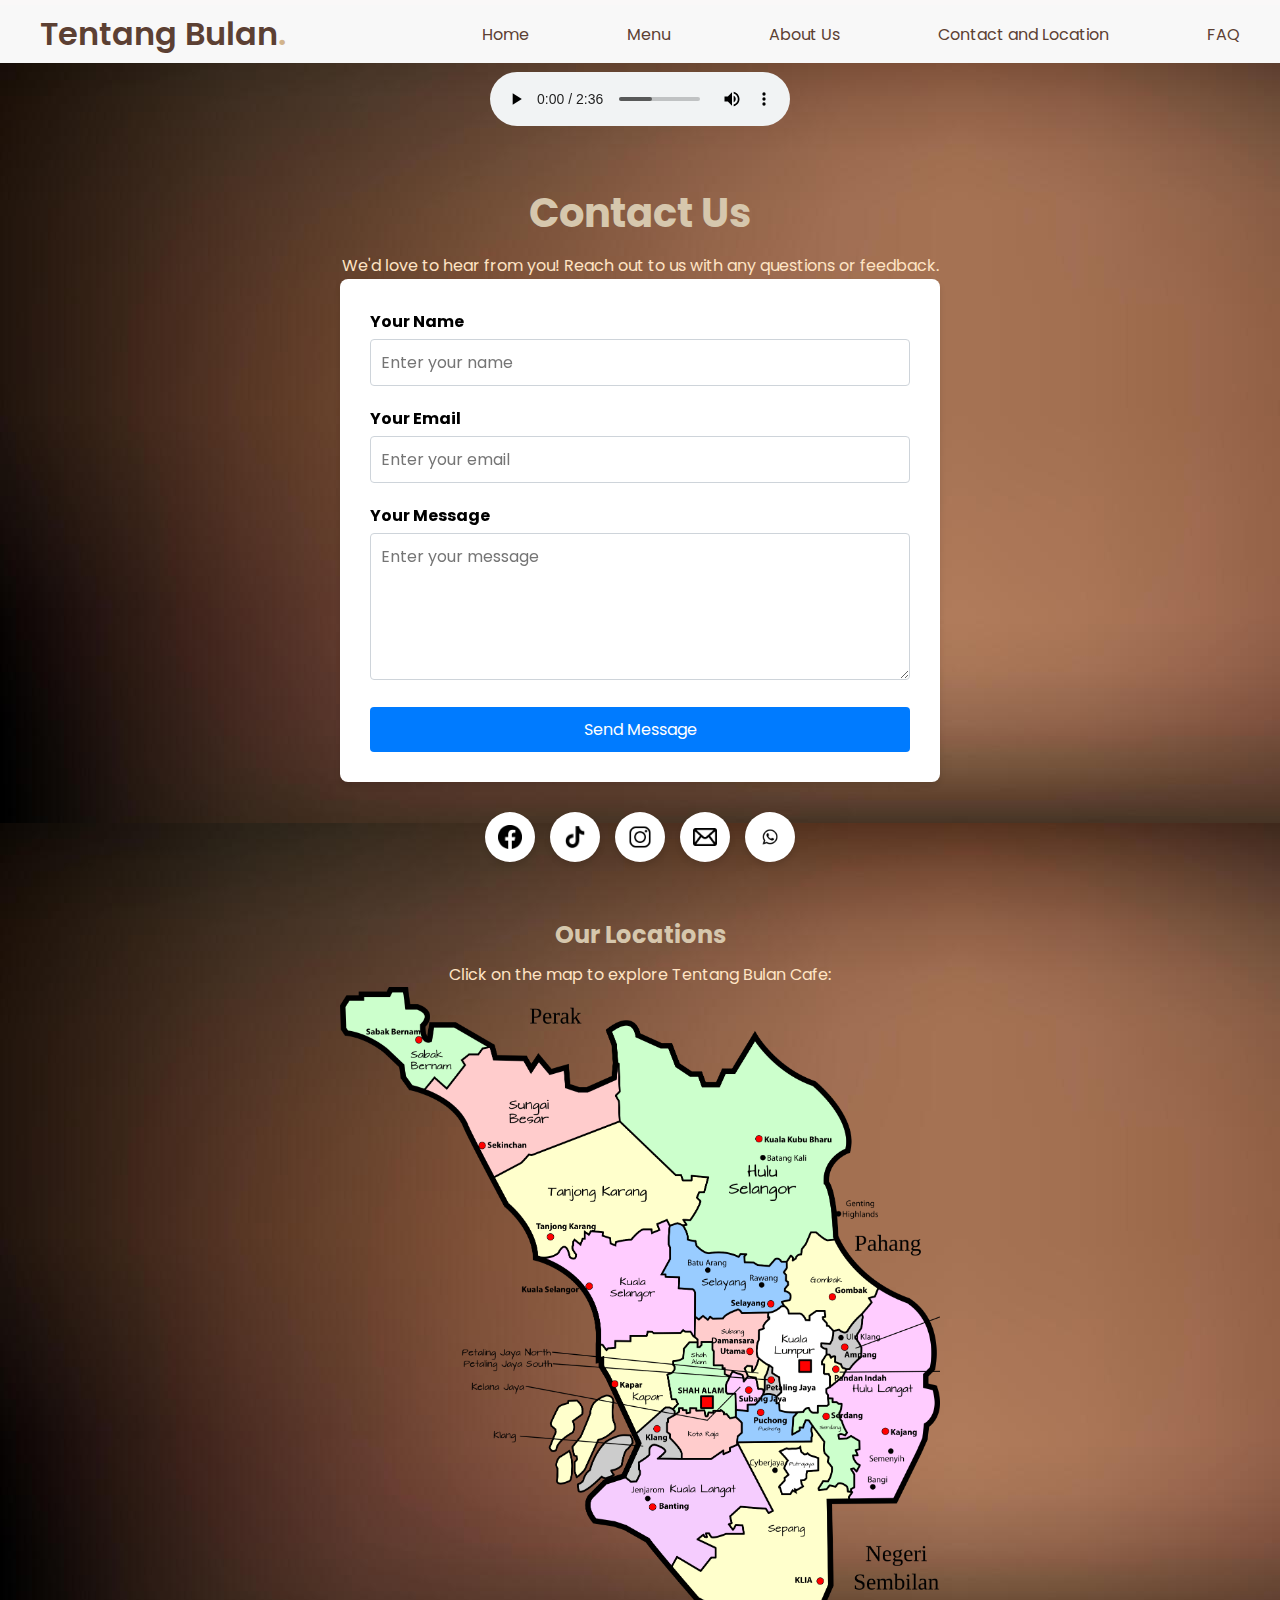
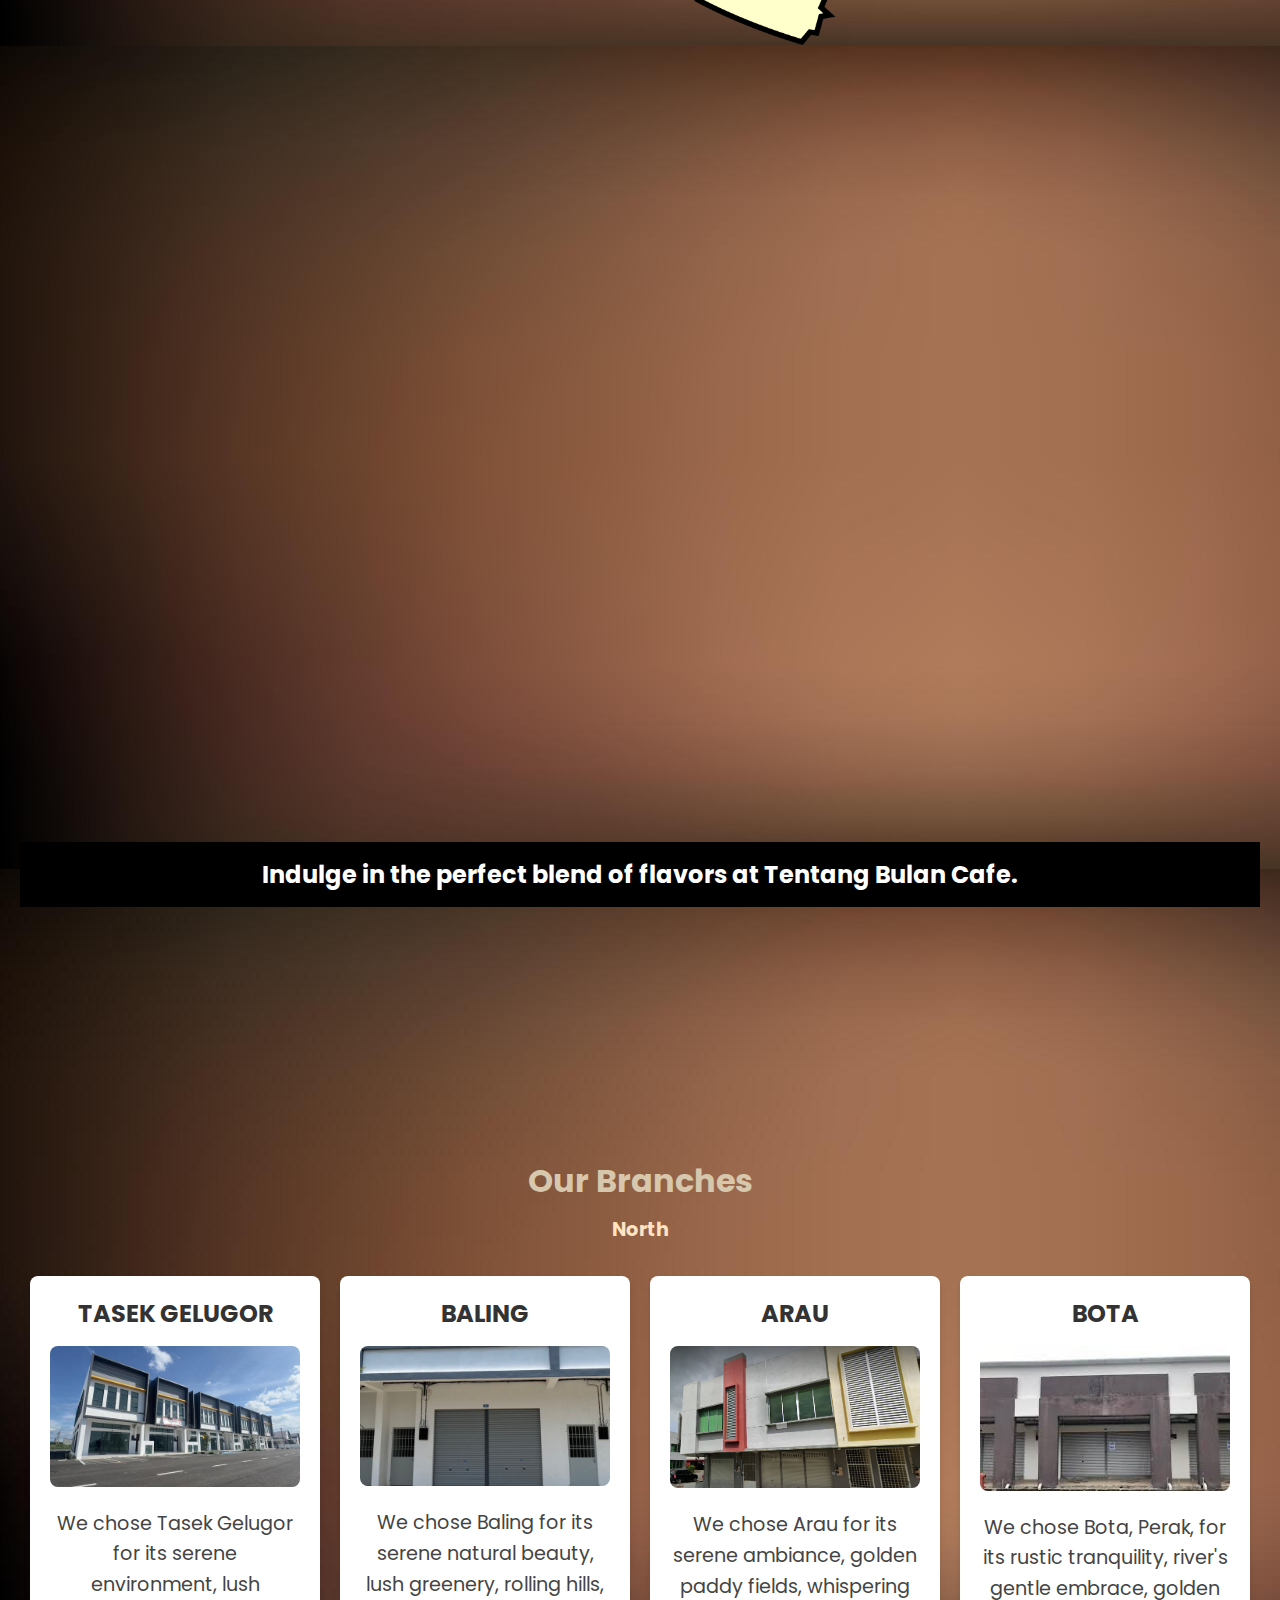
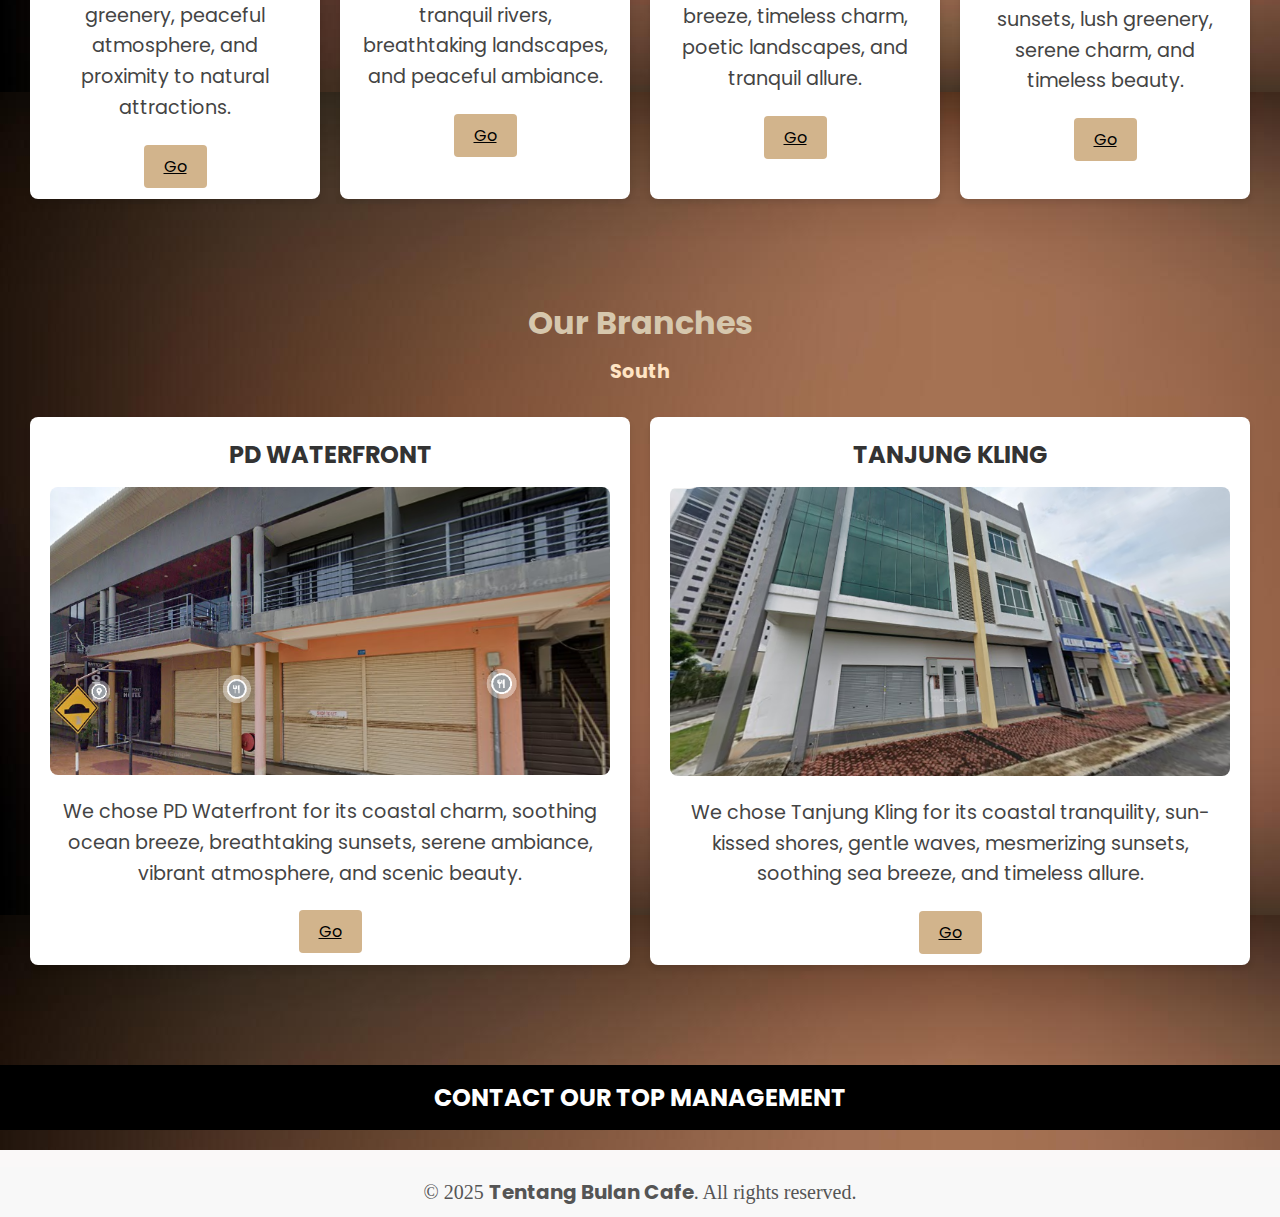
==== contactus.html @ 92063b0c "Add files via upload" ====
<!DOCTYPE html>
<html lang="en">
<head>
  <link rel="stylesheet" href="style.css">
  <meta charset="UTF-8">
  <meta name="viewport" content="width=device-width, initial-scale=1.0">
  <title>Contact Us</title>
  <style>
    body {
      font-family: Arial, sans-serif;
      margin: 0;
      padding: 0;
    }

    .contact-section {
      color: white;
      padding: 50px 20px;
      text-align: center;
    }

    .container {
      max-width: 600px;
      margin: 0 auto;
    }

    h1, h2, h3 {
      color: #d6c7ad;
      margin-bottom: 10px;
    }

    h1 {
      font-size: 2.5rem;
    }

    p {
      font-size: 1rem;
      line-height: 1.6;
      color: bisque;
    }

    .contact-form {
      background-color: white;
      color: black;
      padding: 30px;
      border-radius: 8px;
      box-shadow: 0 4px 6px rgba(0, 0, 0, 0.1);
      transition: transform 0.3s ease;
    }

    .contact-form:hover {
      transform: scale(1.02);
    }

    .form-group {
      margin-bottom: 20px;
      text-align: left;
      position: relative;
    }

    label {
      display: block;
      font-weight: bold;
      margin-bottom: 5px;
      transition: color 0.3s ease;
    }

    input, textarea {
      width: 100%;
      padding: 10px;
      border: 1px solid #ced4da;
      border-radius: 4px;
      font-size: 1rem;
      transition: all 0.3s ease;
    }

    input:focus, textarea:focus {
      border-color: #007bff;
      outline: none;
      box-shadow: 0 0 8px rgba(0, 123, 255, 0.5);
    }

    input:focus ~ label, textarea:focus ~ label {
      color: #007bff;
      top: -10px;
      font-size: 0.9rem;
    }

    input:not(:placeholder-shown), textarea:not(:placeholder-shown) {
      border-color: #007bff;
    }

    button {
      width: 100%;
      padding: 10px;
      background-color: #007bff;
      color: white;
      border: none;
      border-radius: 4px;
      font-size: 1rem;
      cursor: pointer;
      transition: background-color 0.3s ease, transform 0.2s ease;
    }

    button:hover {
      background-color: #003d80;
      transform: scale(1.05);
    }

    .social-icons {
      margin-top: 30px;
      display: flex;
      justify-content: center;
      gap: 15px;
    }

    .social-icons a {
      display: inline-block;
      width: 50px;
      height: 50px;
      border-radius: 50%;
      background-color: white;
      box-shadow: 0 4px 6px rgba(0, 0, 0, 0.1);
      display: flex;
      justify-content: center;
      align-items: center;
      transition: transform 0.3s ease;
    }

    .social-icons a img {
      width: 24px;
      height: 24px;
    }

    .social-icons a:hover {
      transform: scale(1.1);
    }

    .full-screen-video {
        width: 100vw; /* 100% of the viewport width */
        height: auto;  /* Maintain aspect ratio */
        display: block; /* Remove any default spacing */
    }

    .image-map {
      margin-top: 30px;
      text-align: left;
    }

    .image-map img {
      max-width: 100%;
      transition: transform 0.3s ease;
    }

    .image-map img:hover {
      transform: scale(1.05);
    }

    /* Keyframes for sliding animation */
    @keyframes slideInFromLeft {
      from {
        transform: translateX(-100%);
        opacity: 0;
      }
      to {
        transform: translateX(0);
        opacity: 1;
      }
    }

    /* Description Section */
    .description {
      margin-top: 20px;
      font-size: 1rem;
      color: #333;
      line-height: 1.6;
      text-align: justify;
      font-style: italic;
      padding: 20px;
      background-color: #f9f9f9;
      border-radius: 8px;
      box-shadow: 0 4px 6px rgba(0, 0, 0, 0.1);
      opacity: 0;
      transform: translateX(-100%);
      animation: slideInFromLeft 1s ease-out forwards;
      animation-delay: 0.5s;
    }

    /* Trigger animation on scroll */
    .description[data-visible="true"] {
      animation: slideInFromLeft 1s ease-out forwards;
    }

    /* Indie Sentences Slideshow */
    .indie-slider {
      width: 100%;
      overflow: hidden;
      margin-top: 50px;
      background-color: black;
    }

    .indie-slider-wrapper {
      display: flex;
      animation: slide 30s infinite;
    }

    .indie-slider-item {
      flex: 0 0 100%;
      text-align: center;
      font-size: 1.5rem;
      padding: 15px 0;
      font-family: 'Courier New', Courier, monospace;
      color: white;
      white-space: nowrap;
    }

    @keyframes slide {
      0% {
        transform: translateX(0);
      }
      20% {
        transform: translateX(-100%);
      }
      40% {
        transform: translateX(-200%);
      }
      60% {
        transform: translateX(-300%);
      }
      80% {
        transform: translateX(-400%);
      }
      100% {
        transform: translateX(-500%);
      }
    }

    /* Responsive adjustments */
    @media (max-width: 600px) {
      .indie-slider-item {
        font-size: 1.2rem;
      }
    }

    .branches-section {
  text-align: center;
  padding: 50px 20px;
}

.branches-section h2 {
  color: #d6c7ad;
  margin-bottom: 10px;
  font-size: 2rem;
}

.branches-section p {
  font-size: 1.2rem;
  color: bisque;
  margin-bottom: 30px;
}

.branches-container {
  display: grid;
  grid-template-columns: repeat(auto-fit, minmax(250px, 1fr));
  gap: 20px;
  padding: 0 10px;
}

.branch-card {
  background-color: white;
  border-radius: 8px;
  box-shadow: 0 4px 6px rgba(0, 0, 0, 0.1);
  padding: 20px;
  transition: transform 0.3s ease, box-shadow 0.3s ease;
  text-align: center;
}

.branch-card:hover {
  transform: scale(1.05);
  box-shadow: 0 6px 10px rgba(0, 0, 0, 0.2);
}

.branch-card h3 {
  font-size: 1.5rem;
  margin-bottom: 15px;
  color: #333;
}

.branch-image img {
  width: 100%;
  height: auto;
  border-radius: 8px;
  margin-bottom: 15px;
}

.branch-description {
  font-size: 1rem;
  color: #555;
  margin-bottom: 20px;
}

.branch-button {
  background-color: tan;
  color: black;
  padding: 10px 20px;
  border: none;
  border-radius: 4px;
  cursor: pointer;
  font-size: 1rem;
  transition: background-color 0.3s ease, transform 0.2s ease;
}

.branch-button:hover {
  background-color: papayawhip;
  transform: scale(1.05);
}

.full-screen-video {
        width: 100vw; /* 100% of the viewport width */
        height: auto;  /* Maintain aspect ratio */
        display: block; /* Remove any default spacing */
    }

    .footer-column {
      color: black;
      flex: 1;
      padding: 10px;
      min-width: 200px;
    }

    .footer-column h3 {
      color: black;
      font-size: 16px;
      margin-bottom: 10px;
      text-transform: uppercase;
    }

    .footer-column a {
      color: black;
      text-decoration: none;
      display: block;
      margin-bottom: 5px;
    }

    .footer {
      text-align: center;
      margin-top: 20px;
      font-size:20px;
      color: #555;
      background-color: #f8f8f8;
      padding: 10px 0;
      border-top: 17px solid #faf8f8;
      font-family: 'Pacifico', cursive;
    }
    .footer a {
      color: #555;
      text-decoration: none;
      font-weight: bold;
    }
    .footer a:hover {
      color: #000;
    }

  </style>
</head>
<body>

  <header>
    <nav class="navbar">
        <a href="#" class="logo">Tentang Bulan<span>.</span></a>
        <a class="menu-links">
            <a href="index.html">Home</a>
            <a href="cafemenu.html">Menu</a>
            <a href="aboutusnew.html">About Us</a>
            <a href="contactus.html">Contact and Location</a>
            <a href="question.html">FAQ</a> 
    </nav>
</header>

<br><br><br><br>

  <div style="text-align:center;">
  <audio controls autoplay>
  <source src="audio/golden_eye_backsound_aesthetic_backsound_youtube_128_ytshorts_savetube.mp3" type="audio/ogg">
  <source src="audio/golden_eye_backsound_aesthetic_backsound_youtube_128_ytshorts_savetube.mp3" type="audio/mpeg">
  Your browser does not support the audio element.
  </div>
  </audio>

  <section class="contact-section">
    <div class="container">
      <h1>Contact Us</h1>
      <p>We'd love to hear from you! Reach out to us with any questions or feedback.</p>
      
      <form class="contact-form" action="#" method="post">
        <div class="form-group">
          <label for="name">Your Name</label>
          <input type="text" id="name" name="name" placeholder="Enter your name" required>
        </div>
        <div class="form-group">
          <label for="email">Your Email</label>
          <input type="email" id="email" name="email" placeholder="Enter your email" required>
        </div>
        <div class="form-group">
          <label for="message">Your Message</label>
          <textarea id="message" name="message" rows="5" placeholder="Enter your message" required></textarea>
        </div>
        <button type="submit" class="submit-btn">Send Message</button>
      </form>

      <div class="social-icons">
        <a href="https://www.facebook.com" target="_self" title="Facebook">
          <img src="images/Facebook-icon-black-PNG-large-size.png" alt="Facebook">
        </a>
        <a href="https://www.tiktok.com" target="_blank" title="TikTok">
          <img src="images/pngimg.com - tiktok_PNG27.png" alt="TikTok">
        </a>
        <a href="https://www.instagram.com" target="_self" title="Instagram">
          <img src="images/free-instagram-logo-icon-3497-thumb.png" alt="Instagram">
        </a>
        <a href="mailto:your-email@example.com" target="_blank" title="Email">
          <img src="images/EMAIL.png" alt="Email">
        </a>
        <a href="https://wa.me/1234567890" target="_self" title="WhatsApp">
          <img src="images/whatsapp_512_black.png" alt="WhatsApp">
        </a>
      </div> <br>


      <!-- Description of Map -->
      <div class="image-map">
        <h2 align="center">Our Locations</h2>
        <p align="center">Click on the map to explore Tentang Bulan Cafe:</p>
        <img src="images/selangor-area-map.png" usemap="#image-map" alt="Map of Selangor area">
        <map name="image-map">
          <area target="_blank" 
                alt="MAIN_BRANCH_TENTANG_BULAN_CAFE" 
                title="MAIN_BRANCH_TENTANG_BULAN_CAFE" 
                href="https://www.google.com/maps/@3.245431,101.4452916,3a,75y,284.7h,87.22t/data=!3m7!1e1!3m5!1sxK-5ypLY8cQrKvju47GgGw!2e0!6shttps://streetviewpixels-pa.googleapis.com/v1/thumbnail?cb_client=maps_sv.tactile&w=900&h=600&pitch=2.780000000000001&panoid=xK-5ypLY8cQrKvju47GgGw&yaw=284.7!7i16384!8i8192?entry=ttu&g_ep=EgoyMDI1MDExMC4wIKXMDSoASAFQAw==" 
                coords="300,200,50" 
                shape="circle">
        </map>
      </div>

      <div class="description">
        <h3><font color="black">Why We Chose Tentang Bulan Cafe in Tanjung Karang</font></h3>
        <p><font color="#2c3e50">
          Tanjung Karang, Selangor, is a hidden gem that embodies serenity and natural beauty, making it an ideal location for our main branch of Tentang Bulan Cafe. Surrounded by lush greenery and expansive paddy fields, this tranquil area offers a refreshing escape from bustling city life. Its calm and picturesque atmosphere resonates deeply with our vision of providing a relaxing and aesthetic space where visitors can unwind, enjoy delicious meals, and forge meaningful connections.
        </p></font>
        <p><font color="#2c3e50">
          The strategic location of Tanjung Karang enhances its appeal. Situated within easy reach of major highways and towns, it is accessible to both locals and travelers seeking unique dining experiences. The warm and welcoming community adds to its charm, creating a sense of belonging for everyone who visits. At Tentang Bulan Cafe, we aim to integrate into this vibrant community by offering a space that feels like home, whether you're stopping by for a cup of coffee or celebrating a special occasion with loved ones.
        </p></font>
        <p><font color="#2c3e50">
          Beyond its natural beauty and accessibility, Tanjung Karang represents an opportunity to blend modern cafe culture with local traditions. The area’s rich cultural heritage inspires our menu, which features a fusion of classic local flavors and innovative culinary creations. By choosing Tanjung Karang as our flagship location, we hope to contribute to its growing reputation as a destination for relaxation and culinary excellence. Tentang Bulan Cafe is more than a cafe—it's a sanctuary for creativity, connection, and unforgettable moments.
        </p></font>
      </div>
    </div>

      <!-- Indie Sentences Slideshow -->
      <div class="indie-slider">
        <div class="indie-slider-wrapper">
          <div class="indie-slider-item"><b>Indulge in the perfect blend of flavors at Tentang Bulan Cafe.</b></div>
          <div class="indie-slider-item"><b>Where every sip of coffee tells a story.</b></div>
          <div class="indie-slider-item"><b>Relax, unwind, and let the coffee do the talking.</b></div>
          <div class="indie-slider-item"><b>Come for the vibes, stay for the memories.</b></div>
          <div class="indie-slider-item"><b>Experience a slice of serenity in every cup.</b></div>
          <div class="indie-slider-item"><b>The world fades away in our cozy corners.</b></div>
          <div class="indie-slider-item"><b>Find your happy place with every bite.</b></div>
          <div class="indie-slider-item"><b>More than just coffee—it's an experience.</b></div>
        </div>
      </div>
    </div>
  </section>

  <video autoplay muted loop class="full-screen-video">
    <source src="video/Kávé összefoglaló - marketing videó.mp4" type="video/mp4">
    <source src="video/Kávé összefoglaló - marketing videó.mp4" type="video/ogg">
    Your browser does not support the video tag.
</video>

  <section class="branches-section">
    <h2>Our Branches</h2>
    <p><b>North</b></p>
    <div class="branches-container">
      <!-- Branch 1 -->
      <div class="branch-card">
        <h3>TASEK GELUGOR</h3>
        <div class="branch-image">
          <img src="images/sewa 1.jpg" alt="Branch 1">
        </div>
        <p class="branch-description"><font color="#444">We chose Tasek Gelugor for its serene environment, lush greenery, peaceful atmosphere, and proximity to natural attractions.</font></p>
        <a href="https://www.google.com/maps/@5.4849832,100.4900873,3a,75y,324.43h,92t/data=!3m10!1e1!3m8!1sNuY1pbUVKMZhFwBkY4fvNw!2e0!6shttps:%2F%2Fstreetviewpixels-pa.googleapis.com%2Fv1%2Fthumbnail%3Fcb_client%3Dmaps_sv.tactile%26w%3D900%26h%3D600%26pitch%3D-2.002052458637962%26panoid%3DNuY1pbUVKMZhFwBkY4fvNw%26yaw%3D324.4327325801447!7i13312!8i6656!9m2!1b1!2i49?entry=ttu&g_ep=EgoyMDI1MDEyNi4wIKXMDSoASAFQAw%3D%3D" class="branch-button">Go</a>
      </div>
      <!-- Branch 2 -->
      <div class="branch-card">
        <h3>BALING</h3>
        <div class="branch-image">
          <img src="images/sewa 2.jpg" alt="Branch 2">
        </div>
        <p class="branch-description"><font color="#444">We chose Baling for its serene natural beauty, lush greenery, rolling hills, tranquil rivers, breathtaking landscapes, and peaceful ambiance.</font></p>
        <a href="https://www.google.com/maps/@5.654968,100.8743329,3a,75y,345.23h,91.27t/data=!3m10!1e1!3m8!1spMna973lMw3dpHoPwnfeJg!2e0!6shttps:%2F%2Fstreetviewpixels-pa.googleapis.com%2Fv1%2Fthumbnail%3Fcb_client%3Dmaps_sv.tactile%26w%3D900%26h%3D600%26pitch%3D-1.266303964185937%26panoid%3DpMna973lMw3dpHoPwnfeJg%26yaw%3D345.23365241151515!7i16384!8i8192!9m2!1b1!2i49?entry=ttu&g_ep=EgoyMDI1MDEyNi4wIKXMDSoASAFQAw%3D%3D" class="branch-button">Go</a>
      </div>
      <!-- Branch 3 -->
      <div class="branch-card">
        <h3>ARAU</h3>
        <div class="branch-image">
          <img src="images/sewa 3.png" alt="Branch 3">
        </div>
        <p class="branch-description"><font color="#444">We chose Arau for its serene ambiance, golden paddy fields, whispering breeze, timeless charm, poetic landscapes, and tranquil allure.</font></p>
        <a href="https://www.google.com/maps/uv?pb=!1s0x304ca300499d229d%3A0xc6abe11d9800a160!3m1!7e115!4s%2Fmaps%2Fplace%2Ftaman%2Btengku%2Bbudriah%2F%406.4318605%2C100.2970013%2C3a%2C75y%2C244.88h%2C90t%2Fdata%3D*213m4*211e1*213m2*211sQNxNk5agDJgvNcVsdVynCQ*212e0*214m2*213m1*211s0x304ca300499d229d%3A0xc6abe11d9800a160%3Fsa%3DX%26ved%3D2ahUKEwjvrI-ovJmLAxV0wzgGHXlkOpAQpx96BAgUEAA!5staman%20tengku%20budriah%20-%20Google%20Search!15sCgIgARICCAI&imagekey=!1e2!2sQNxNk5agDJgvNcVsdVynCQ&cr=le_a7&hl=en&ved=1t%3A206134&ictx=111" class="branch-button">Go</a>
      </div>
      <!-- Branch 4 -->
      <div class="branch-card">
        <h3>BOTA</h3>
        <div class="branch-image">
          <img src="images/sewa 4.jpeg" alt="Branch 4">
        </div>
        <p class="branch-description"><font color="#444">We chose Bota, Perak, for its rustic tranquility, river's gentle embrace, golden sunsets, lush greenery, serene charm, and timeless beauty.</font></p>
        <a href="https://example.com/branch4" class="branch-button">Go</a>
      </div>
    </div>
  </section>

  <section class="branches-section">
    <h2>Our Branches</h2>
    <p><b>South</b></p>
    <div class="branches-container">
      <!-- Branch 1 -->
      <div class="branch-card">
        <h3>PD WATERFRONT</h3>
        <div class="branch-image">
          <img src="images/sewa 5.png" alt="Branch 1">
        </div>
        <p class="branch-description"><font color="#444">We chose PD Waterfront for its coastal charm, soothing ocean breeze, breathtaking sunsets, serene ambiance, vibrant atmosphere, and scenic beauty.</font></p>
        <a href="https://www.google.com/maps/@2.5209247,101.8016547,3a,75y,311.3h,92.16t/data=!3m7!1e1!3m5!1sxPu1-q9WuB08gqaFLfJ0ZA!2e0!6shttps:%2F%2Fstreetviewpixels-pa.googleapis.com%2Fv1%2Fthumbnail%3Fcb_client%3Dmaps_sv.tactile%26w%3D900%26h%3D600%26pitch%3D-2.1599999999999966%26panoid%3DxPu1-q9WuB08gqaFLfJ0ZA%26yaw%3D311.3!7i16384!8i8192?entry=ttu&g_ep=EgoyMDI1MDEyNi4wIKXMDSoASAFQAw%3D%3D" target="_blank" class="branch-button">Go</a>
      </div>
      <!-- Branch 2 -->
      <div class="branch-card">
        <h3>TANJUNG KLING</h3>
        <div class="branch-image">
          <img src="images/sewa 6.png" alt="Branch 2">
        </div>
        <p class="branch-description"><font color="#444">We chose Tanjung Kling for its coastal tranquility, sun-kissed shores, gentle waves, mesmerizing sunsets, soothing sea breeze, and timeless allure.</font></p>
        <a href="https://www.google.com/maps/@2.2214674,102.1885826,3a,90y,224.62h,107.64t/data=!3m10!1e1!3m8!1s1XkK-eJwq8O0UQp85FrEuw!2e0!6shttps:%2F%2Fstreetviewpixels-pa.googleapis.com%2Fv1%2Fthumbnail%3Fcb_client%3Dmaps_sv.tactile%26w%3D900%26h%3D600%26pitch%3D-17.638286746128557%26panoid%3D1XkK-eJwq8O0UQp85FrEuw%26yaw%3D224.6204406538391!7i16384!8i8192!9m2!1b1!2i25?entry=ttu&g_ep=EgoyMDI1MDEyNi4wIKXMDSoASAFQAw%3D%3D" target="_blank" class="branch-button">Go</a>
      </div>
    </div>
  </section>

      <!-- Indie Sentences Slideshow -->
      <div class="indie-slider">
        <div class="indie-slider-wrapper">
          <div class="indie-slider-item"><b>CONTACT OUR TOP MANAGEMENT</b></div>
          <div class="indie-slider-item"><b>MR. AMIERUL MUKMIN (016-859 5062)</b></div>
          <div class="indie-slider-item"><b>MS. CHE NUR RISYA NABILA (011-6171 3712)</b></div>
          <div class="indie-slider-item"><b>MR. MUHAMMAD ASYRAF (018-362 0421)</b></div>
          <div class="indie-slider-item"><b>MS. MURNI SHAFIQAH (011-1057 8665)</b></div>
          <div class="indie-slider-item"><b>MS. PUTERI NAZATUL ADAWIAH (013-549 7084)</b></div>
        </div>
      </div>
    </div>
  </section>

  <div class="footer">
    &copy; 2025 <a href="#">Tentang Bulan Cafe</a>. All rights reserved.
  </div>



  <script>
    // JavaScript to trigger animation when the section is in view
    document.addEventListener("DOMContentLoaded", () => {
      const description = document.querySelector(".description");

      const observer = new IntersectionObserver((entries) => {
        entries.forEach((entry) => {
          if (entry.isIntersecting) {
            description.setAttribute("data-visible", "true");
          }
        });
      });

      observer.observe(description);
    });

        // JavaScript to trigger animation when the section is in view
        document.addEventListener("DOMContentLoaded", () => {
      const description = document.querySelector(".description");

      const observer = new IntersectionObserver((entries) => {
        entries.forEach((entry) => {
          if (entry.isIntersecting) {
            description.setAttribute("data-visible", "true");
          }
        });
      });

      observer.observe(description);
    });
  </script>

</body>
</html>
---- style.css ----
@import url('https://fonts.googleapis.com/css2?family=Poppins:ital,wght@0,100;0,200;0,300;0,400;0,500;0,600;0,700;0,800;0,900;1,100;1,200;1,300;1,400;1,500;1,600;1,700;1,800;1,900&display=swap');

* {
    margin: 0;
    padding: 0;
    box-sizing: border-box;
    font-family: 'Poppins', sans-serif;
}
body {
    background: url(images/backgroundd.jpg);
}
header {
    position: fixed;
    top: 0;
    left: 0;
    width: 100%;
    padding: 20px;
    background-color: #f8f8f8;
    padding: 5px;
    border-top: 5px solid #faf8f8;
}
header .navbar {
    display: flex;
    align-items: center;
    max-width: 1200px;
    margin: 0 auto;
    justify-content: space-between;
}
.navbar .logo {
    font-size: 32px;
    font-weight: 600;
}
.navbar .logo span{
    color: tan;
}
.navbar .menu-links {
    display: flex;
    gap: 40px;
}
.navbar a{
    color:#5C4033;
    text-decoration: none;
    transition: 0.2s ease;
}
.navbar a:hover {
    color: tan;
}
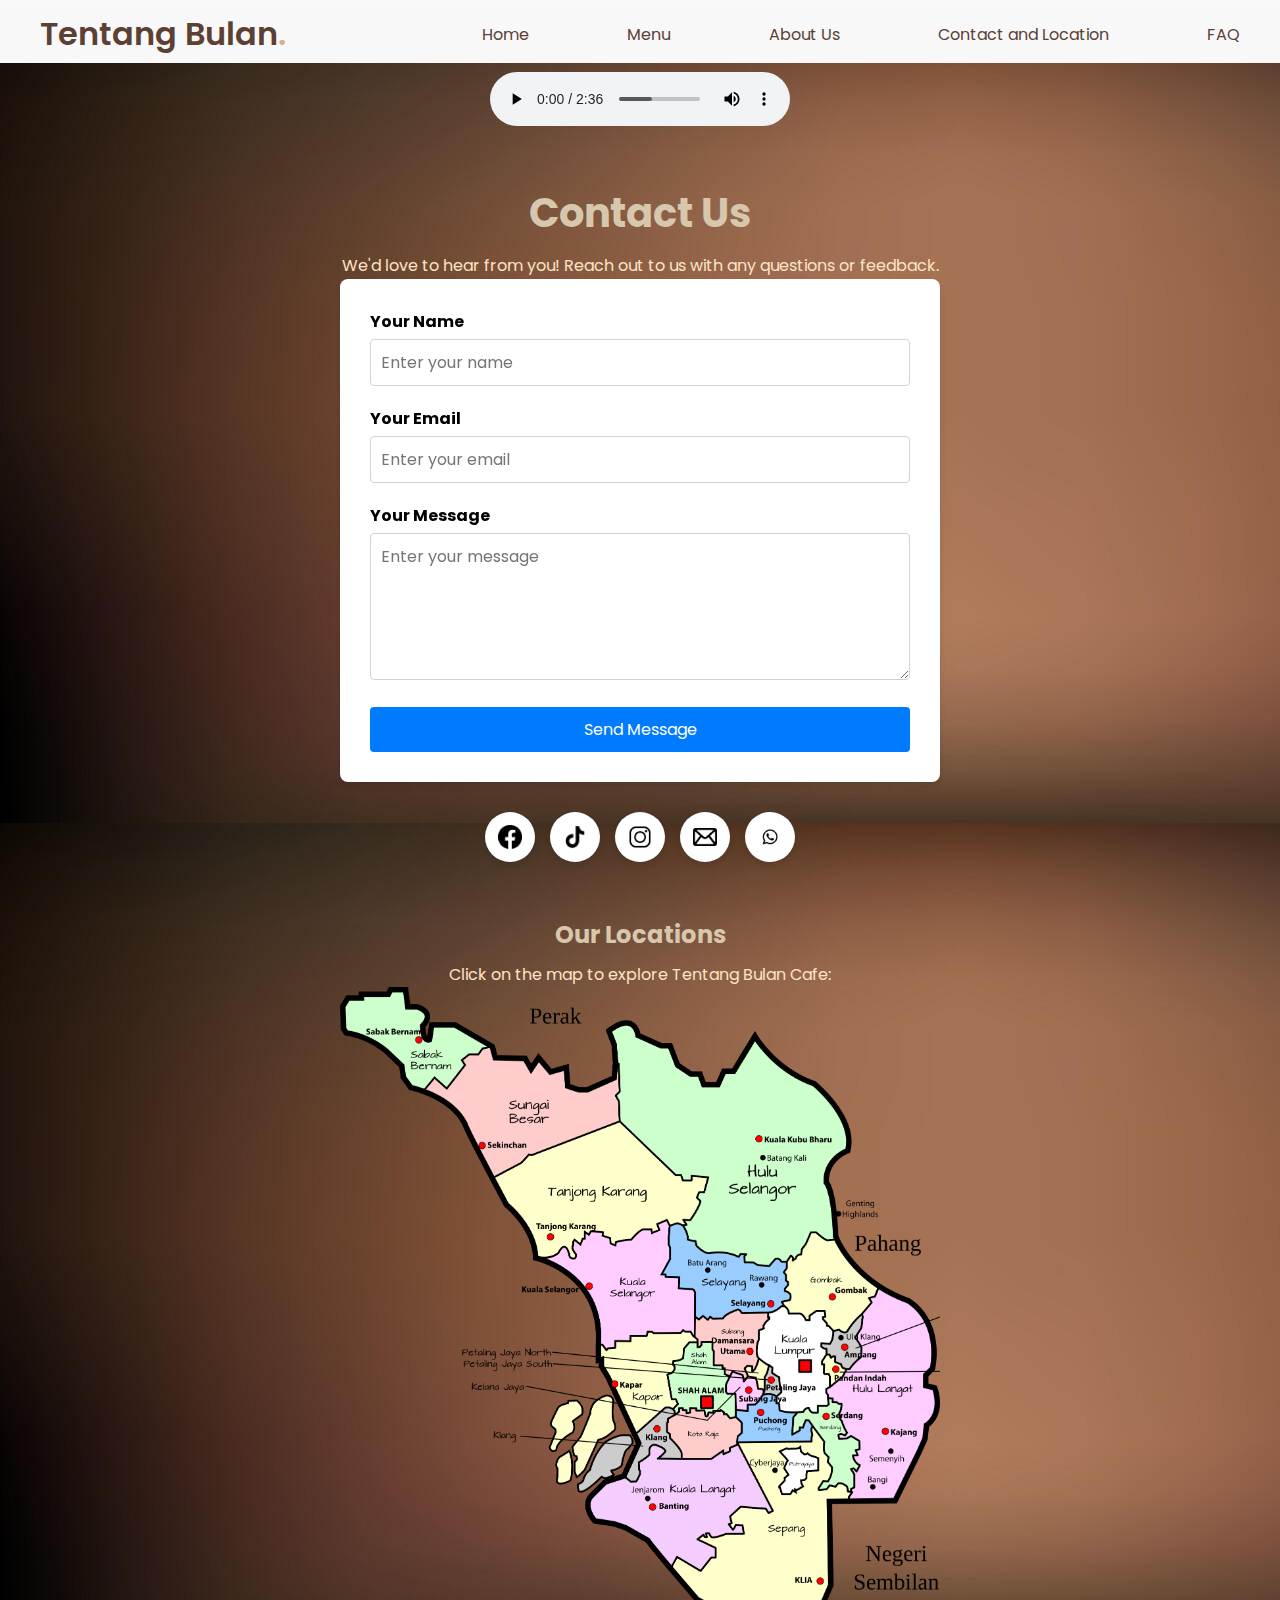
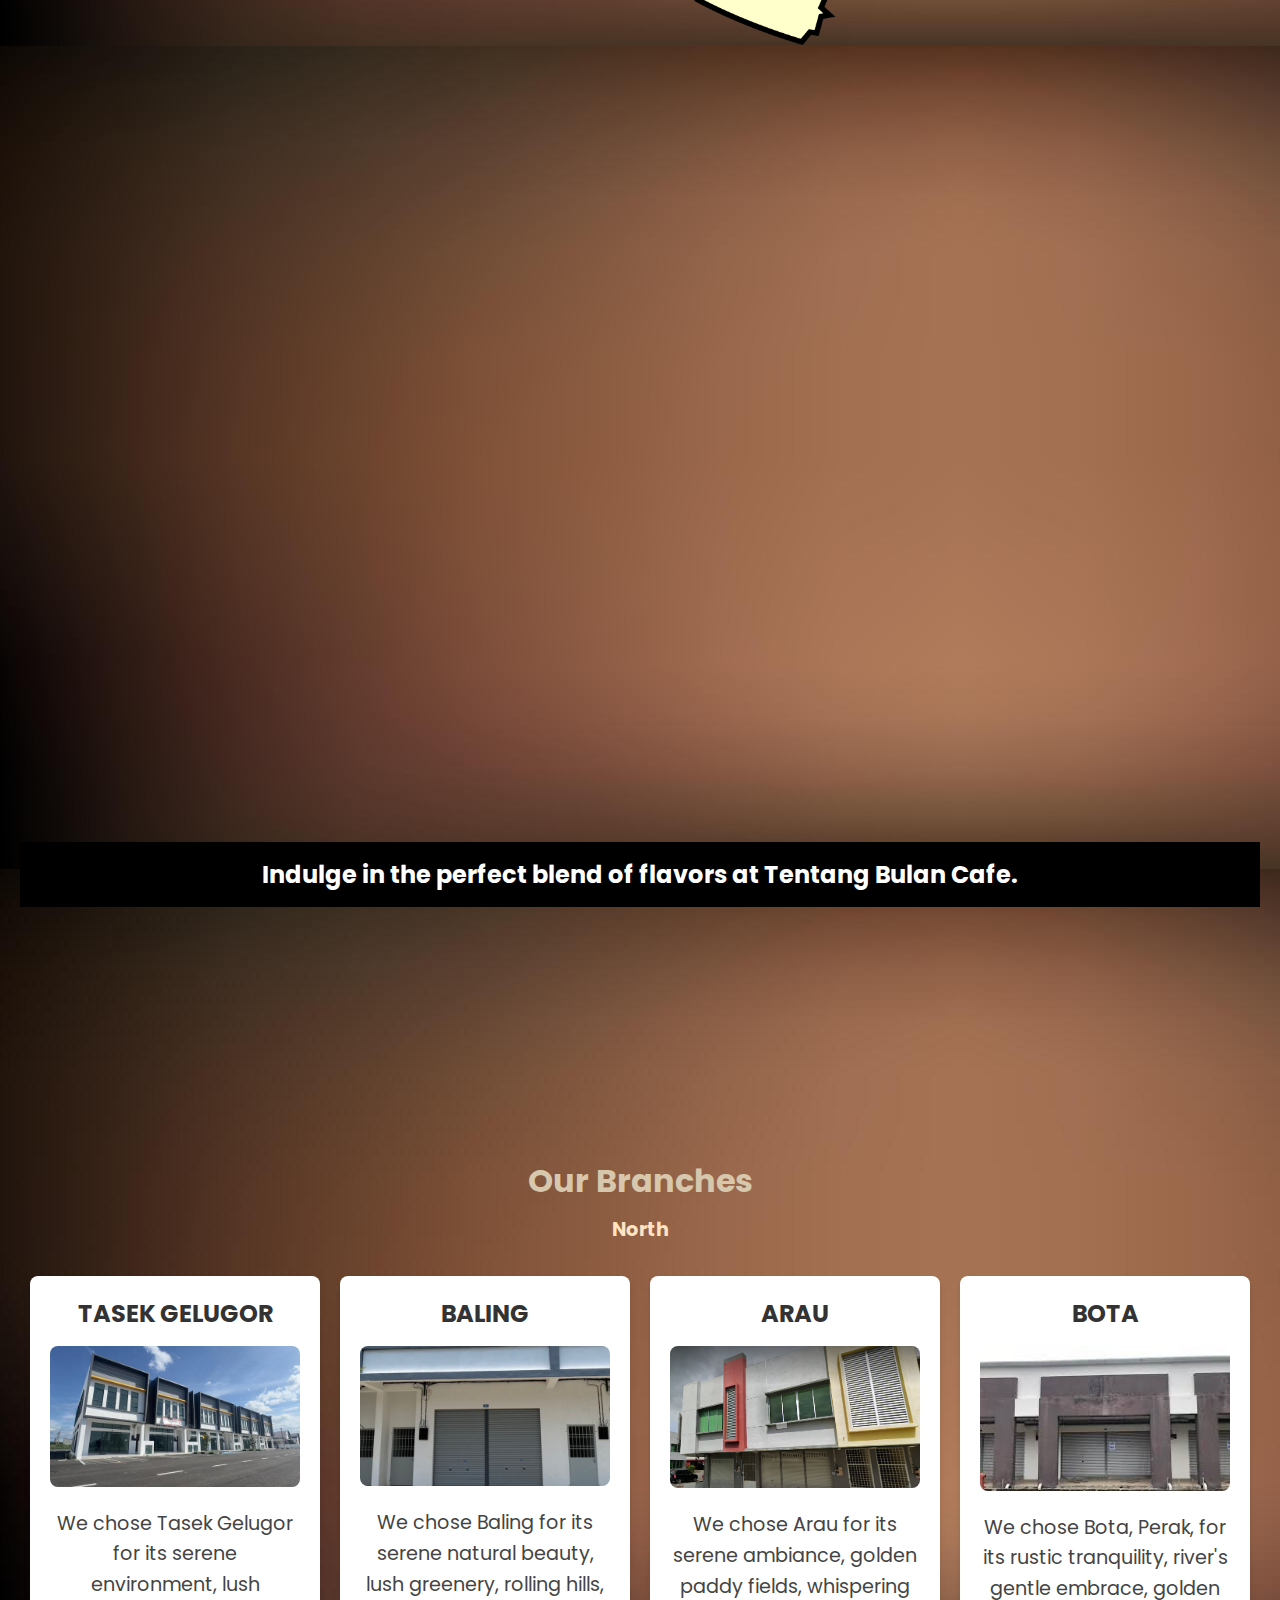
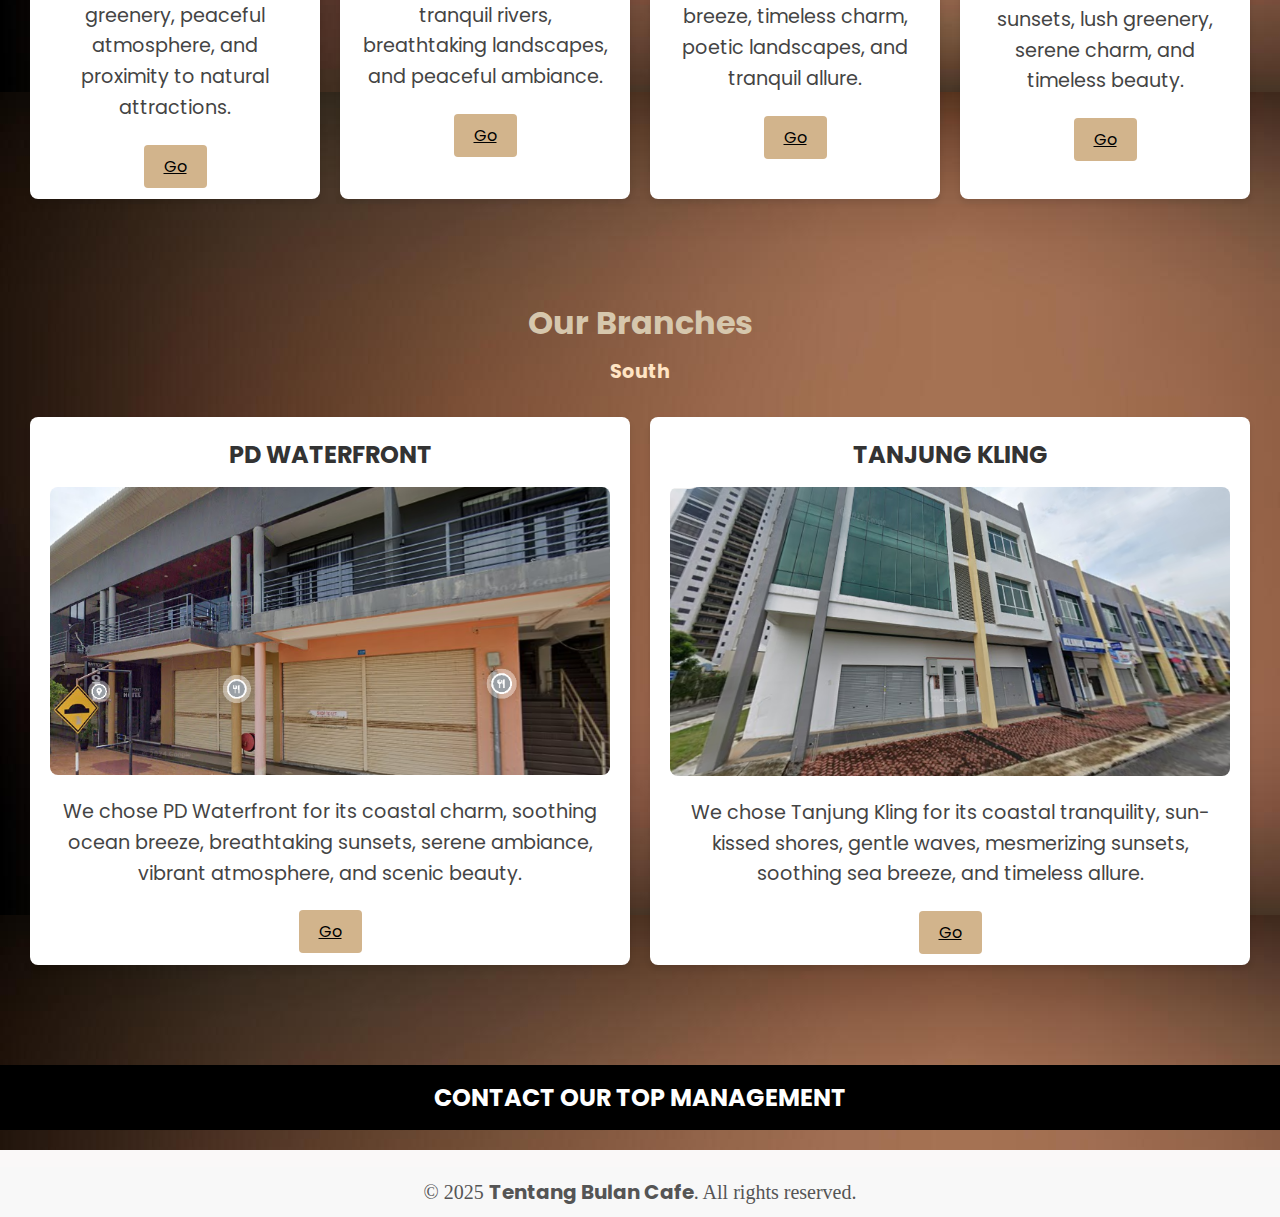
==== commit 8123f19e: "Add files via upload" ====
--- a/contactus.html
+++ b/contactus.html
@@ -408,19 +408,19 @@
       </form>
 
       <div class="social-icons">
-        <a href="https://www.facebook.com" target="_self" title="Facebook">
+        <a href="https://www.facebook.com/share/18a7DSNVUs/" target="_self" title="Facebook">
           <img src="images/Facebook-icon-black-PNG-large-size.png" alt="Facebook">
         </a>
-        <a href="https://www.tiktok.com" target="_blank" title="TikTok">
+        <a href="https://www.tiktok.com/@tentang.bulancafe" target="_blank" title="TikTok">
           <img src="images/pngimg.com - tiktok_PNG27.png" alt="TikTok">
         </a>
-        <a href="https://www.instagram.com" target="_self" title="Instagram">
+        <a href="https://www.instagram.com/tentang.bulan.cafe/" target="_self" title="Instagram">
           <img src="images/free-instagram-logo-icon-3497-thumb.png" alt="Instagram">
         </a>
-        <a href="mailto:your-email@example.com" target="_blank" title="Email">
+        <a href="mailto:your-asyraf000004@example.com" target="_blank" title="Email">
           <img src="images/EMAIL.png" alt="Email">
         </a>
-        <a href="https://wa.me/1234567890" target="_self" title="WhatsApp">
+        <a href="https://wa.me/60183620421" target="_self" title="WhatsApp">
           <img src="images/whatsapp_512_black.png" alt="WhatsApp">
         </a>
       </div> <br>
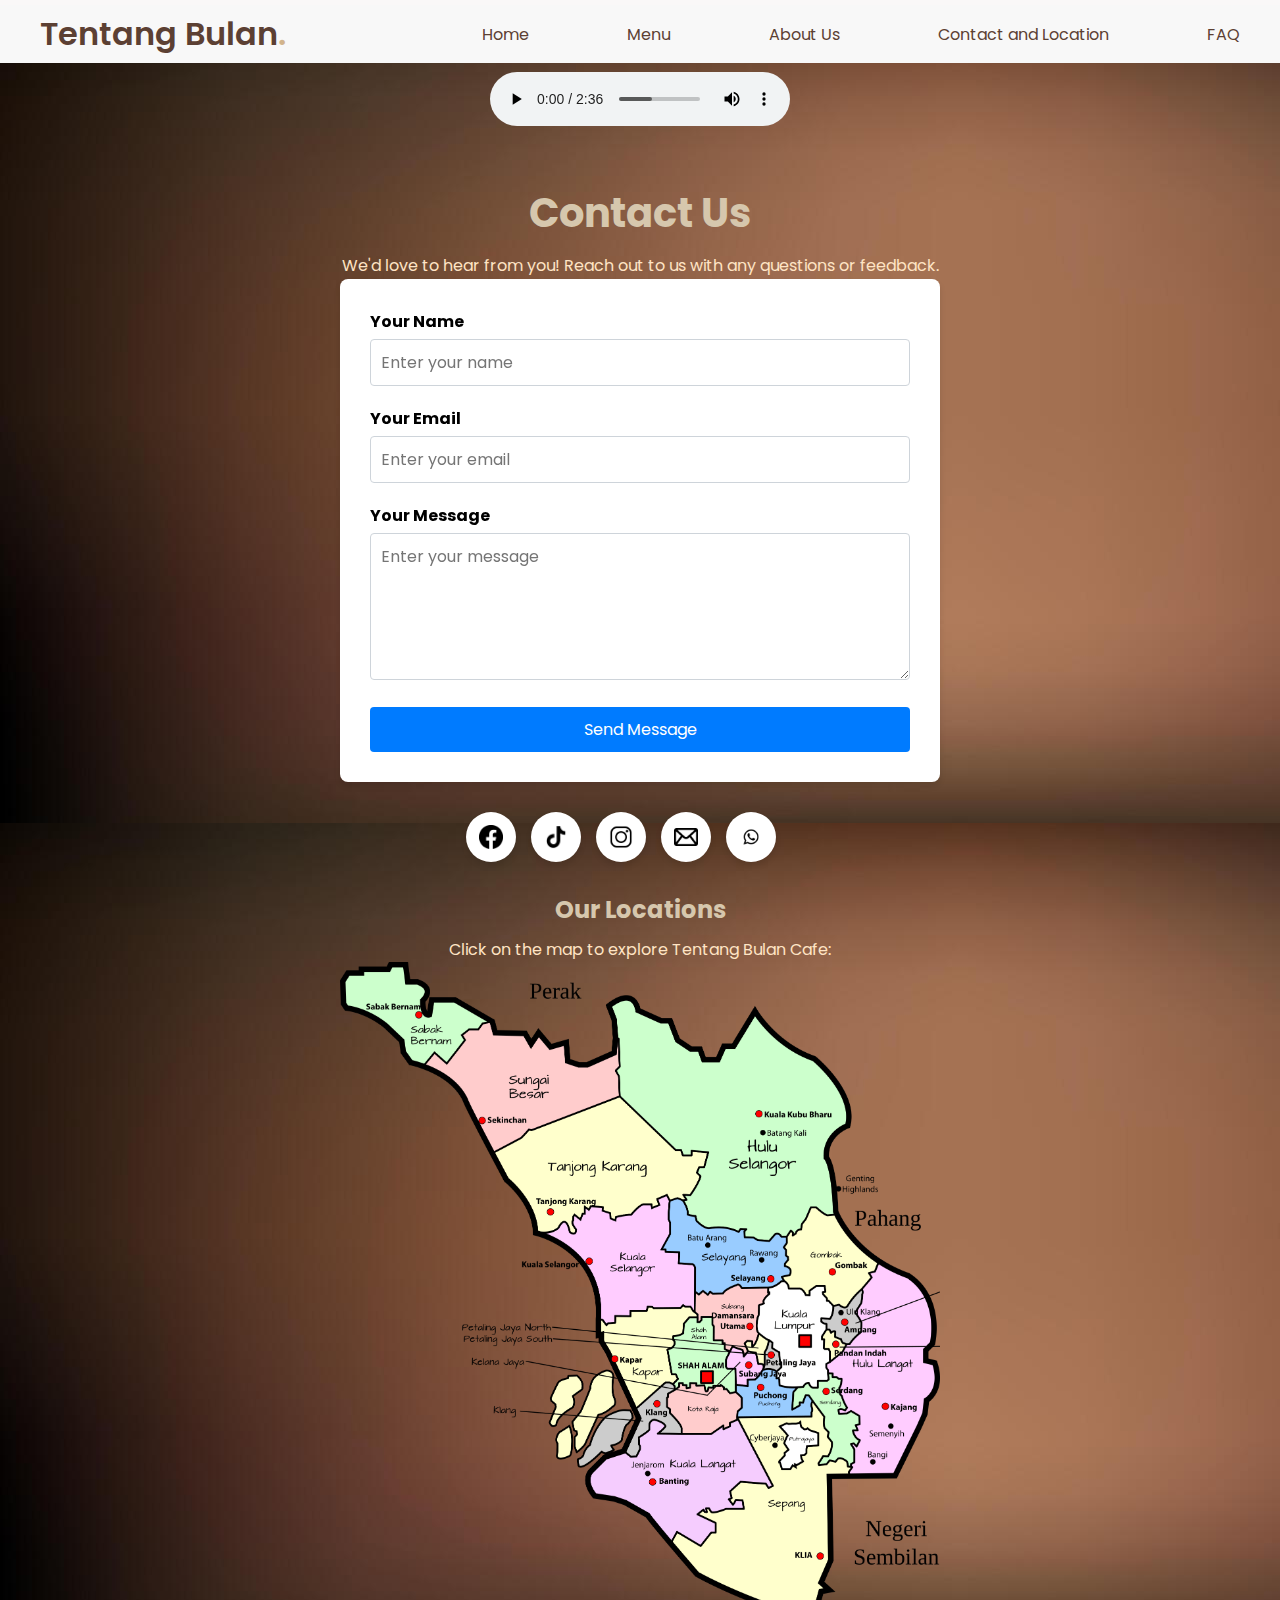
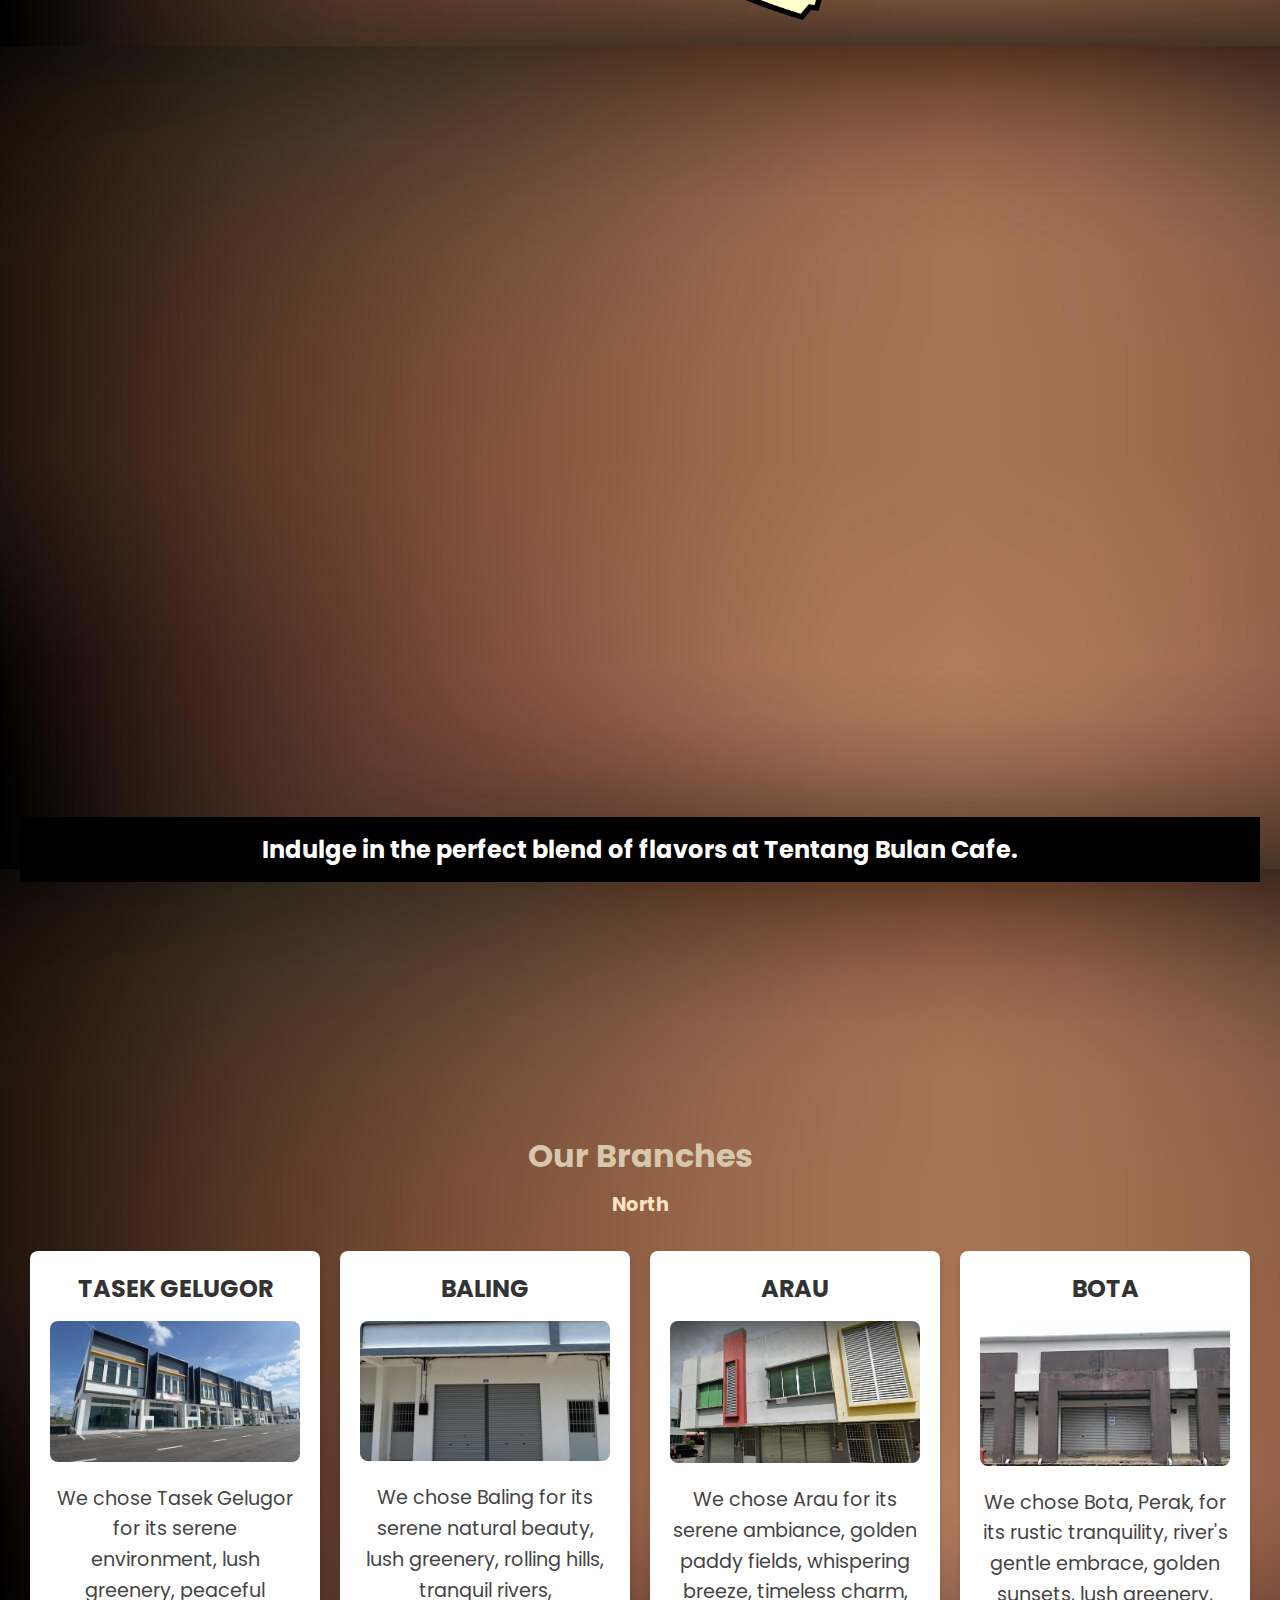
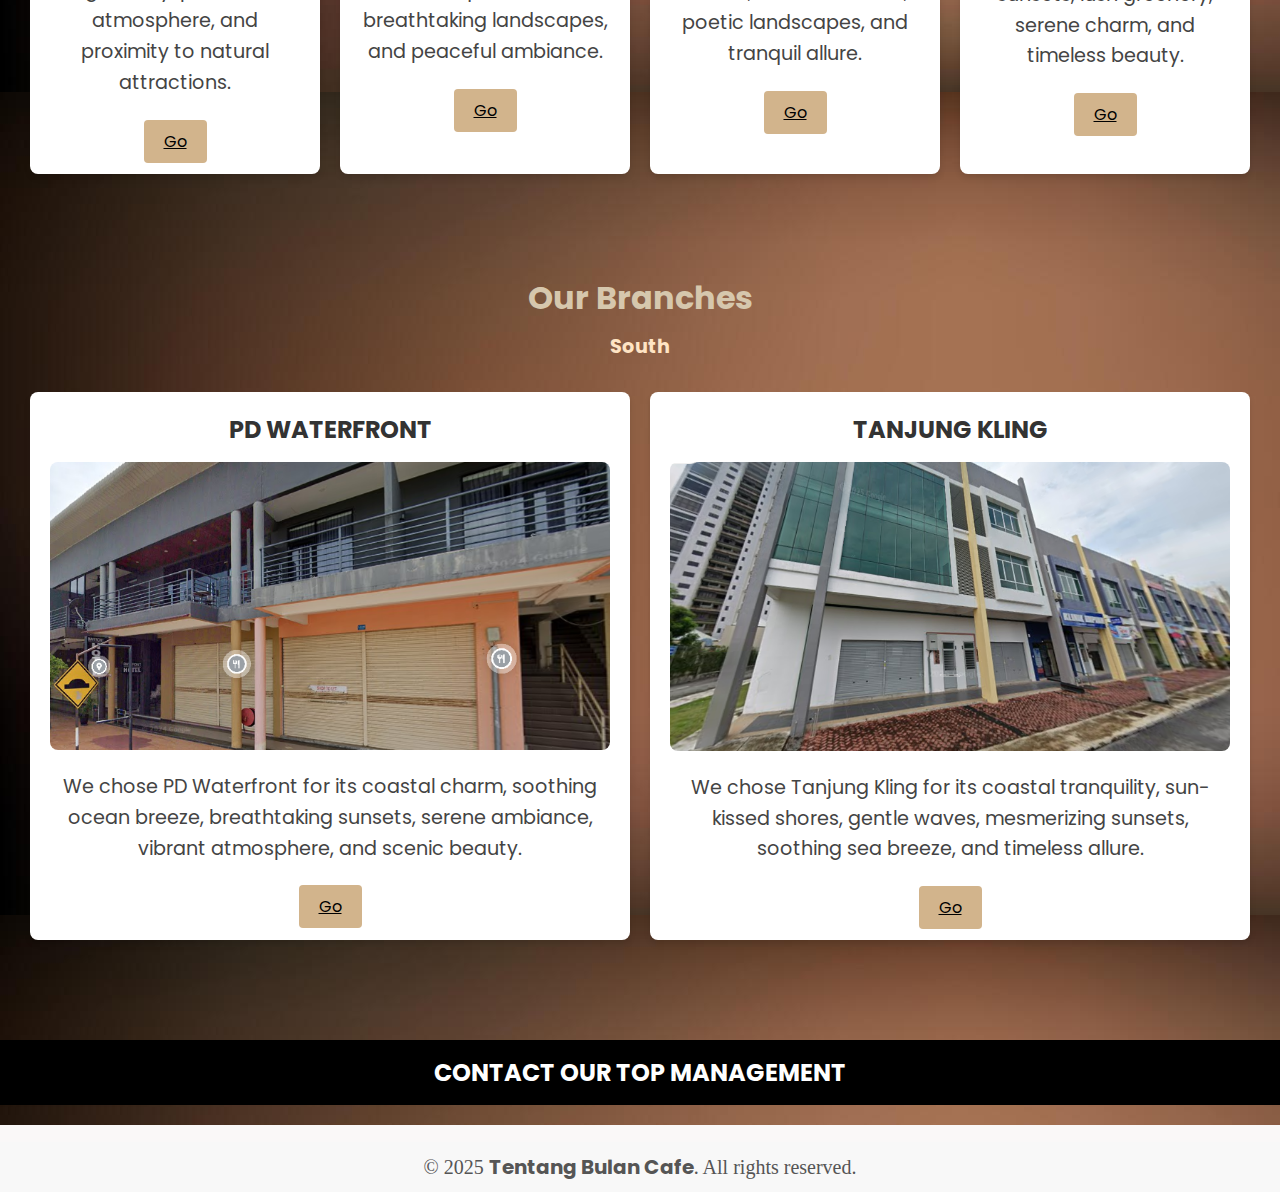
==== commit 2110d8b8: "Add files via upload" ====
--- a/contactus.html
+++ b/contactus.html
@@ -407,23 +407,23 @@
         <button type="submit" class="submit-btn">Send Message</button>
       </form>
 
-      <div class="social-icons">
-        <a href="https://www.facebook.com/share/18a7DSNVUs/" target="_self" title="Facebook">
-          <img src="images/Facebook-icon-black-PNG-large-size.png" alt="Facebook">
+      <div class="social-icons"> 
+        <a href="https://www.facebook.com/share/18a7DSNVUs/" target="_self">
+          <img src="images/fb.jpg">
         </a>
-        <a href="https://www.tiktok.com/@tentang.bulancafe" target="_blank" title="TikTok">
-          <img src="images/pngimg.com - tiktok_PNG27.png" alt="TikTok">
+        <a href="https://www.tiktok.com/@tentang.bulancafe" target="_blank">
+          <img src="images/tiktok.png" alt="TikTok">
         </a>
-        <a href="https://www.instagram.com/tentang.bulan.cafe/" target="_self" title="Instagram">
-          <img src="images/free-instagram-logo-icon-3497-thumb.png" alt="Instagram">
+        <a href="https://www.instagram.com/tentang.bulan.cafe/" target="_self">
+          <img src="images/ig.jpg" alt="Instagram">
         </a>
-        <a href="mailto:your-asyraf000004@example.com" target="_blank" title="Email">
-          <img src="images/EMAIL.png" alt="Email">
+        <a href="mailto:your-asyraf000004@example.com" target="_blank">
+          <img src="images/email.jpg" alt="Email">
         </a>
-        <a href="https://wa.me/60183620421" target="_self" title="WhatsApp">
-          <img src="images/whatsapp_512_black.png" alt="WhatsApp">
+        <a href="https://wa.me/60183620421" target="_self">
+          <img src="images/wsp.jpg" alt="WhatsApp">
         </a>
-      </div> <br>
+      </div>
 
 
       <!-- Description of Map -->
